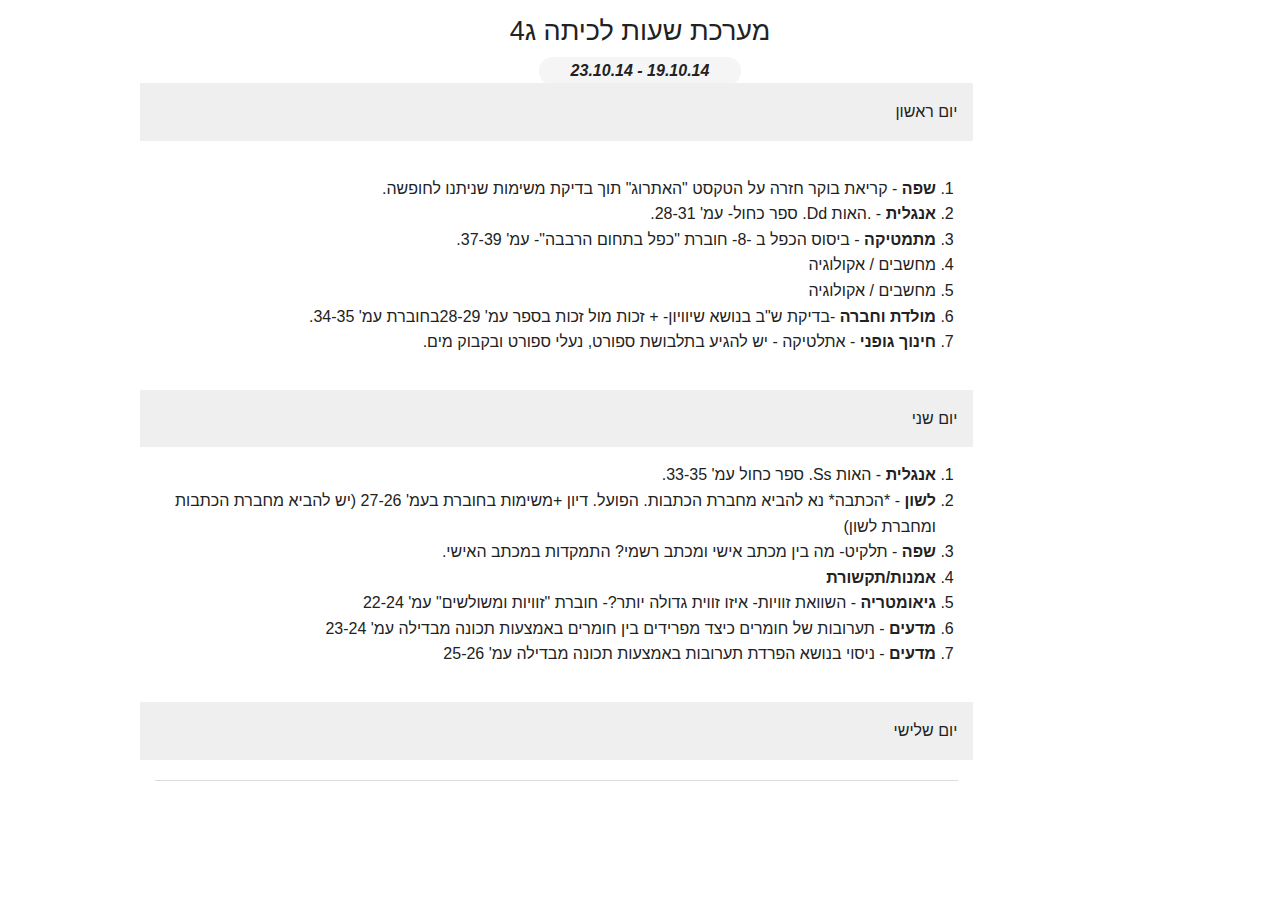
==== index-accordion.html @ ccefd31f "testing few sections open at once" ====
<!doctype html>
<html class="no-js" lang="he" dir='rtl'>
<head>
  <meta charset="utf-8" />
  <meta name="author" content="Green Ido | @greenido | plus.google.com/+greenido">
  <meta name="viewport" content="width=device-width, initial-scale=1.0" />
  <title>מערכת שעות לכיתה ג4</title>
  <link rel="stylesheet" href="css/foundation.css" />
  <script src="js/vendor/modernizr.js"></script>
</head>
<body>
  <div class="row" >

    <div data-magellan-expedition="fixed" >
      <div class="large-12 columns">
        <center>
          <h3>
            מערכת שעות לכיתה ג4
          </h3>
          <span class='date-week'>19.10.14 - 23.10.14</span>
        </center>
      </div>
    </div>
  </div>

  <div class="row">
    <div class="large-10 columns">
      <div class="row">
        <dl class="accordion" data-accordion>
          <dd class="accordion-navigation">
            <a href="#panel1b">יום ראשון</a>
            <div id="panel1b" class="content active">
              <p>
                <ol>
                  <li> <b>שפה</b>
                    - קריאת בוקר  חזרה על הטקסט "האתרוג" תוך בדיקת משימות שניתנו לחופשה.
                  </li>
                  <li> <b>אנגלית</b>
                    -  .האות Dd. ספר כחול- עמ' 28-31.
                  </li>
                  <li>
                    <b>מתמטיקה</b>
                    - ביסוס הכפל ב -8- חוברת "כפל בתחום הרבבה"- עמ' 37-39.
                  </li>
                  <li>מחשבים / אקולוגיה</li>
                  <li>מחשבים / אקולוגיה</li>
                  <li>
                    <b>מולדת וחברה</b>
                    -בדיקת ש"ב בנושא שיוויון- + זכות מול זכות בספר עמ' 28-29בחוברת עמ' 34-35.
                  </li>
                  <li>
                    <b>חינוך גופני</b>
                    - אתלטיקה - יש להגיע בתלבושת ספורט, נעלי ספורט ובקבוק מים.
                  </li>
                </ol>
              </p>
            </div>
          </dd>
          <dd class="accordion-navigation">
            <a href="#panel2b">יום שני</a>
            <div id="panel2b" class="content active">
              <ol>
                <li>
                  <b>אנגלית</b>
                  -  האות Ss. ספר כחול עמ' 33-35.
                </li>
                <li>
                  <b>לשון</b>
                  -  *הכתבה* נא להביא מחברת הכתבות. הפועל. דיון +משימות בחוברת בעמ' 27-26
                        (יש להביא מחברת הכתבות ומחברת לשון)
                </li>
                <li>
                  <b>שפה</b>
                  - תלקיט- מה בין מכתב אישי ומכתב רשמי? התמקדות במכתב האישי.
                </li>
                <li>
                  <b>אמנות/תקשורת</b>
                </li>
                <li>
                  <b>גיאומטריה</b>
                  - השוואת זוויות- איזו זווית גדולה יותר?- חוברת "זוויות ומשולשים" עמ' 22-24
                </li>
                <li>
                  <b>מדעים</b>
                  -   תערובות של חומרים
                    כיצד מפרידים בין חומרים באמצעות תכונה מבדילה
                      עמ' 23-24
                </li>
                <li>
                  <b>מדעים</b>
                  - ניסוי בנושא הפרדת תערובות באמצעות תכונה מבדילה
                    עמ' 25-26
                </li>
              </ol>
            </div>
          </dd>
          <dd class="accordion-navigation">
            <a href="#panel3b">יום שלישי</a>
            <div id="panel3b" class="content">
              <ol>
                <li>
                  <b>חינוך גופני</b>
                  -אתלטיקה (יש להגיע בתלבושת ספורט, נעלי ספורט ובקבוק מים)
                </li>
                <li>
                  <b>תורה</b>
                  – בדיקת המשימות שניתנו + פרק ד' פס' כ"ז- ל"א- משה ואהרון נפגשים עם בנ"י- דיון ומשימות
                </li>
                <li>
                  <b>שפה</b>
                  -  השיר.  "איך שיר נולד"/יהונתן גפן. דיון על מאפייני השיר +משימות.
                </li>
                <li>
                  <b>מתמטיקה</b>
                  - ביסוס הכפל והחילוק- חוברת "כפל בתחום הרבבה" עמ' 40-42.
                </li>
                <li>
                  <b>תורה</b>
                  - חזרה לקראת משימת הערכה בתורה
                </li>
                <li>
                  <b>שעת חינוך</b>
                  - פתרון קונפליקטים
                </li>
              </ol>
            </div>
          </dd>
        </dl>

      </div>
      <hr />
    </div>
  </div>

  <script src="js/vendor/jquery.js"></script>
  <script src="js/foundation.min.js"></script>
  <script src="js/foundation/foundation.accordion.js"></script>
  <script src="js/foundation/foundation.magellan.js"></script>
  <script>$(document).foundation();</script>

  <!-- Google Analytics -->
  <script>
      (function(i,s,o,g,r,a,m){i['GoogleAnalyticsObject']=r;i[r]=i[r]||function(){
      (i[r].q=i[r].q||[]).push(arguments)},i[r].l=1*new Date();a=s.createElement(o),
      m=s.getElementsByTagName(o)[0];a.async=1;a.src=g;m.parentNode.insertBefore(a,m)
      })(window,document,'script','//www.google-analytics.com/analytics.js','ga');
      ga('create', 'UA-27750723-1', 'auto');
      ga('require', 'displayfeatures');
      ga('send', 'pageview');
  </script>

</body>
</html>
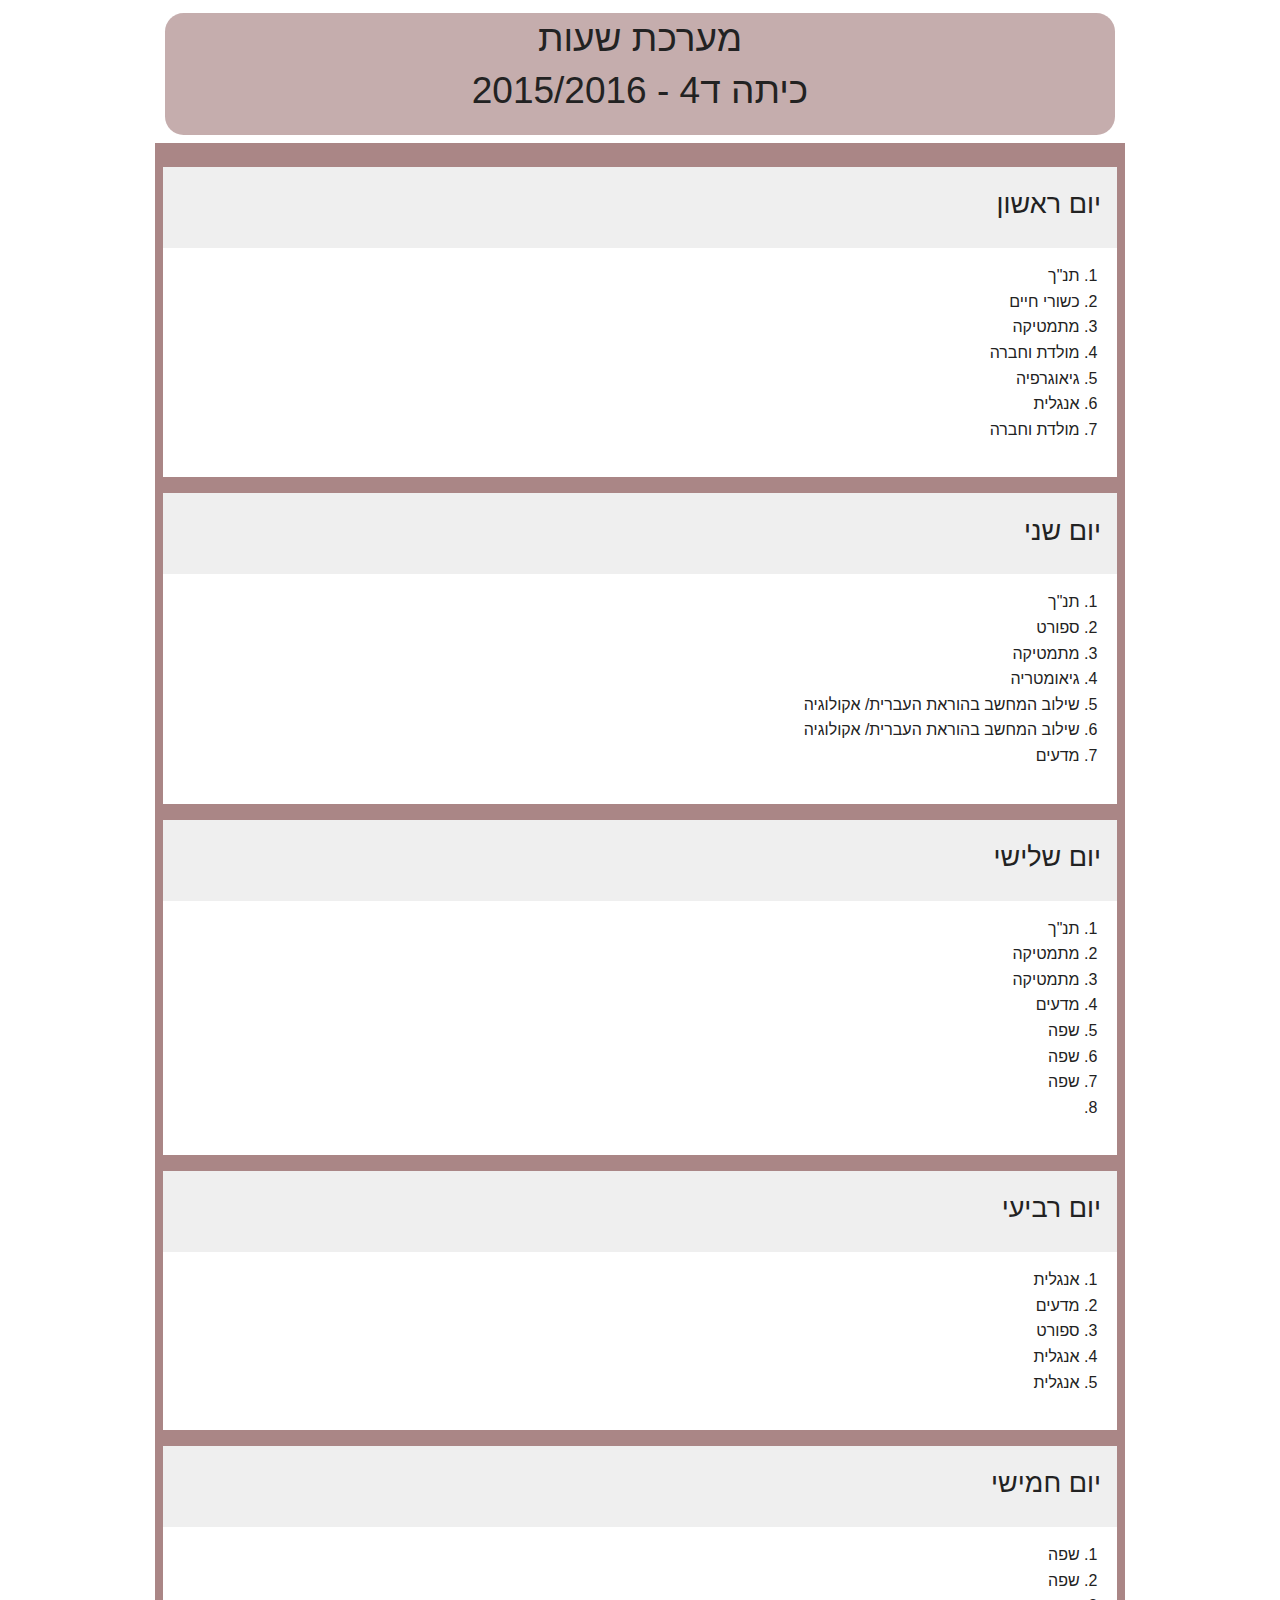
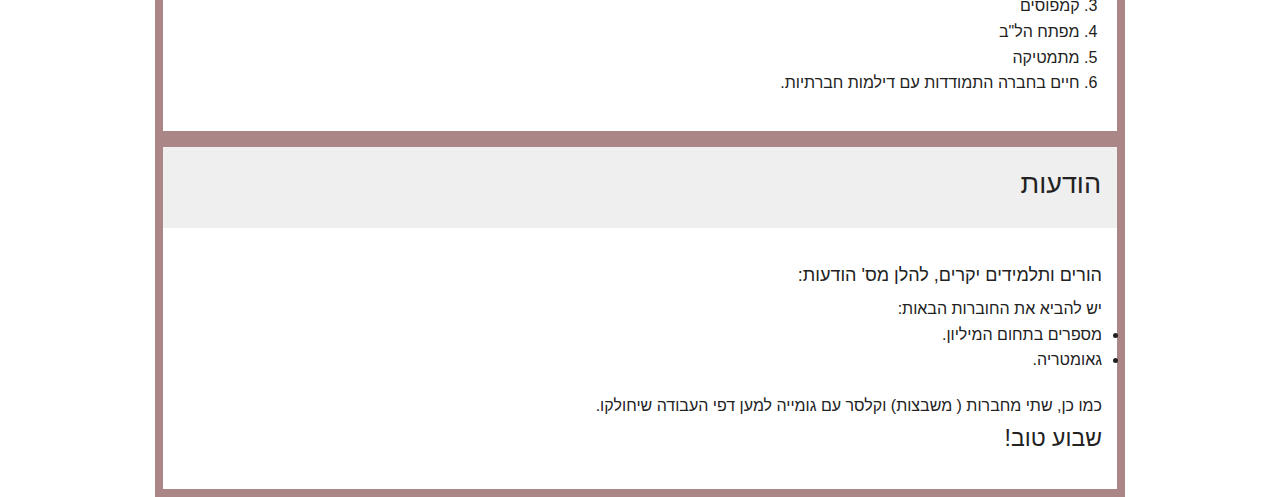
==== commit 438c94bc: "updated the time table" ====
--- a/index-accordion.html
+++ b/index-accordion.html
@@ -4,131 +4,131 @@
   <meta charset="utf-8" />
   <meta name="author" content="Green Ido | @greenido | plus.google.com/+greenido">
   <meta name="viewport" content="width=device-width, initial-scale=1.0" />
-  <title>מערכת שעות לכיתה ג4</title>
+  <title>מערכת שעות לכיתה ד4</title>
   <link rel="stylesheet" href="css/foundation.css" />
   <script src="js/vendor/modernizr.js"></script>
 </head>
+<style>
+  dl {
+    background: rgba(169, 132, 132, 0.87);
+  }
+  dd {
+    background: rgba(169, 132, 132, 0.87);
+    padding: 0.5em;
+  }
+  h2 {
+    background: rgba(169, 132, 132, 0.67);
+    padding-bottom: 0.5em;
+    border-radius: 0.5em;
+  }
+</style>
 <body>
   <div class="row" >
-
     <div data-magellan-expedition="fixed" >
       <div class="large-12 columns">
         <center>
-          <h3>
-            מערכת שעות לכיתה ג4
-          </h3>
-          <span class='date-week'>19.10.14 - 23.10.14</span>
+          <h2>
+            מערכת שעות <br>כיתה ד4 - 2015/2016
+          </h2>
         </center>
       </div>
     </div>
   </div>
 
-  <div class="row">
-    <div class="large-10 columns">
-      <div class="row">
+  <div class="row" dir='rtl'>
+    <div class="large-12 small-12 columns large-centered">
         <dl class="accordion" data-accordion>
           <dd class="accordion-navigation">
-            <a href="#panel1b">יום ראשון</a>
-            <div id="panel1b" class="content active">
-              <p>
-                <ol>
-                  <li> <b>שפה</b>
-                    - קריאת בוקר  חזרה על הטקסט "האתרוג" תוך בדיקת משימות שניתנו לחופשה.
-                  </li>
-                  <li> <b>אנגלית</b>
-                    -  .האות Dd. ספר כחול- עמ' 28-31.
-                  </li>
-                  <li>
-                    <b>מתמטיקה</b>
-                    - ביסוס הכפל ב -8- חוברת "כפל בתחום הרבבה"- עמ' 37-39.
-                  </li>
-                  <li>מחשבים / אקולוגיה</li>
-                  <li>מחשבים / אקולוגיה</li>
-                  <li>
-                    <b>מולדת וחברה</b>
-                    -בדיקת ש"ב בנושא שיוויון- + זכות מול זכות בספר עמ' 28-29בחוברת עמ' 34-35.
-                  </li>
-                  <li>
-                    <b>חינוך גופני</b>
-                    - אתלטיקה - יש להגיע בתלבושת ספורט, נעלי ספורט ובקבוק מים.
-                  </li>
-                </ol>
-              </p>
-            </div>
           </dd>
           <dd class="accordion-navigation">
-            <a href="#panel2b">יום שני</a>
-            <div id="panel2b" class="content active">
+            <a href="#panel1b"> <h3> יום ראשון </h3></a>
+            <div id="panel1b" class="content active ">
               <ol>
-                <li>
-                  <b>אנגלית</b>
-                  -  האות Ss. ספר כחול עמ' 33-35.
-                </li>
-                <li>
-                  <b>לשון</b>
-                  -  *הכתבה* נא להביא מחברת הכתבות. הפועל. דיון +משימות בחוברת בעמ' 27-26
-                        (יש להביא מחברת הכתבות ומחברת לשון)
-                </li>
-                <li>
-                  <b>שפה</b>
-                  - תלקיט- מה בין מכתב אישי ומכתב רשמי? התמקדות במכתב האישי.
-                </li>
-                <li>
-                  <b>אמנות/תקשורת</b>
-                </li>
-                <li>
-                  <b>גיאומטריה</b>
-                  - השוואת זוויות- איזו זווית גדולה יותר?- חוברת "זוויות ומשולשים" עמ' 22-24
-                </li>
-                <li>
-                  <b>מדעים</b>
-                  -   תערובות של חומרים
-                    כיצד מפרידים בין חומרים באמצעות תכונה מבדילה
-                      עמ' 23-24
-                </li>
-                <li>
-                  <b>מדעים</b>
-                  - ניסוי בנושא הפרדת תערובות באמצעות תכונה מבדילה
-                    עמ' 25-26
-                </li>
+               <li>תנ"ך</li>
+                <li>כשורי חיים</li>
+                <li>מתמטיקה</li>
+                <li>מולדת וחברה</li>
+                <li>גיאוגרפיה</li>
+                <li>אנגלית</li>
+                <li>מולדת וחברה</li>
               </ol>
             </div>
           </dd>
           <dd class="accordion-navigation">
-            <a href="#panel3b">יום שלישי</a>
-            <div id="panel3b" class="content">
+            <a href="#panel2b"> <h3> יום שני </h3></a>
+            <div id="panel2b" class=" content active ">
               <ol>
-                <li>
-                  <b>חינוך גופני</b>
-                  -אתלטיקה (יש להגיע בתלבושת ספורט, נעלי ספורט ובקבוק מים)
-                </li>
-                <li>
-                  <b>תורה</b>
-                  – בדיקת המשימות שניתנו + פרק ד' פס' כ"ז- ל"א- משה ואהרון נפגשים עם בנ"י- דיון ומשימות
-                </li>
-                <li>
-                  <b>שפה</b>
-                  -  השיר.  "איך שיר נולד"/יהונתן גפן. דיון על מאפייני השיר +משימות.
-                </li>
-                <li>
-                  <b>מתמטיקה</b>
-                  - ביסוס הכפל והחילוק- חוברת "כפל בתחום הרבבה" עמ' 40-42.
-                </li>
-                <li>
-                  <b>תורה</b>
-                  - חזרה לקראת משימת הערכה בתורה
-                </li>
-                <li>
-                  <b>שעת חינוך</b>
-                  - פתרון קונפליקטים
-                </li>
-              </ol>
+              <li>תנ"ך</li>
+              <li>ספורט</li>
+              <li>מתמטיקה</li>
+              <li>גיאומטריה</li>
+              <li>שילוב המחשב בהוראת העברית/ אקולוגיה</li>
+              <li>שילוב המחשב בהוראת העברית/ אקולוגיה</li>
+              <li>מדעים</li>
+            </ol>
+            </div>
+          </dd>
+
+          <dd class="accordion-navigation">
+            <a href="#panel3b"> <h3> יום שלישי </h3></a>
+            <div id="panel3b" class="content active">
+              <ol>
+             <li>תנ"ך</li>
+              <li>מתמטיקה </li>
+              <li>מתמטיקה</li>
+              <li>מדעים</li>
+              <li>שפה</li>
+              <li>שפה</li>
+              <li>שפה</li>
+              <li></li>
+            </ol>
+            </div>
+          </dd>
+
+          <dd class="accordion-navigation">
+            <a href="#panel4b"> <h3> יום רביעי </h3></a>
+            <div id="panel4b" class="content active">
+              <ol>
+              <li>אנגלית</li>
+              <li>מדעים</li>
+              <li>ספורט</li>
+              <li>אנגלית</li>
+              <li>אנגלית</li>
+            </ol>
+            </div>
+          </dd>
+
+          <dd class="accordion-navigation">
+            <a href="#panel5b"> <h3> יום חמישי </h3></a>
+            <div id="panel5b" class="content active">
+              <ol>
+              <li>שפה</li>
+              <li>שפה</li>
+              <li>קמפוסים</li>
+              <li>מפתח הל"ב</li>
+              <li>מתמטיקה </li>
+              <li>חיים בחברה התמודדות עם דילמות חברתיות.</li>
+            </ol>
+            </div>
+          </dd>
+
+          <dd class="accordion-navigation">
+            <a href="#panel6b"> <h3> הודעות </h3></a>
+            <div id="panel6b" class="content active">
+              <p>
+              <h5>הורים ותלמידים יקרים, להלן מס' הודעות:</h5>
+                              יש להביא את החוברות הבאות:
+              <ul>
+                <li> מספרים בתחום המיליון. </li>
+                <li> גאומטריה. </li>
+              </ul>
+              כמו כן, שתי מחברות ( משבצות) וקלסר עם גומייה למען דפי העבודה שיחולקו. 
+              <h4>שבוע טוב!</h4>
+            </p>
             </div>
           </dd>
         </dl>
 
-      </div>
-      <hr />
     </div>
   </div>
 
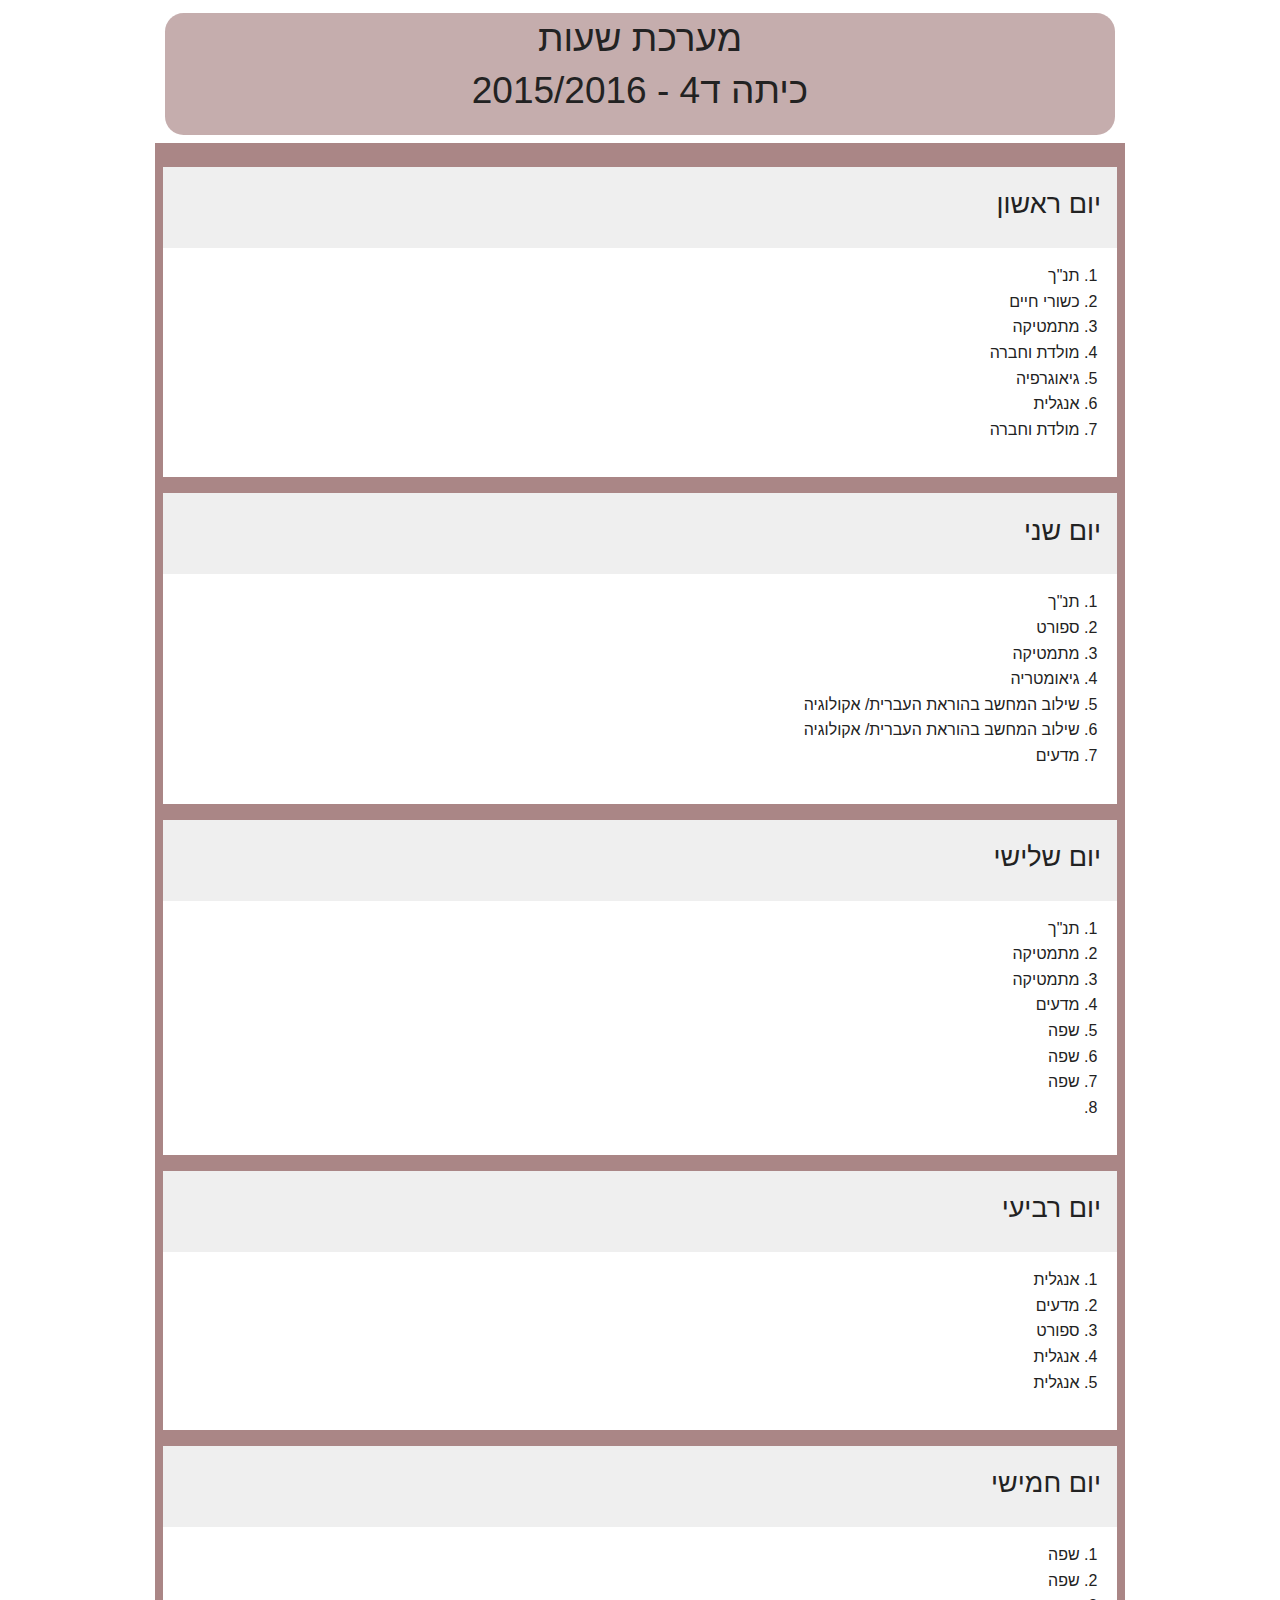
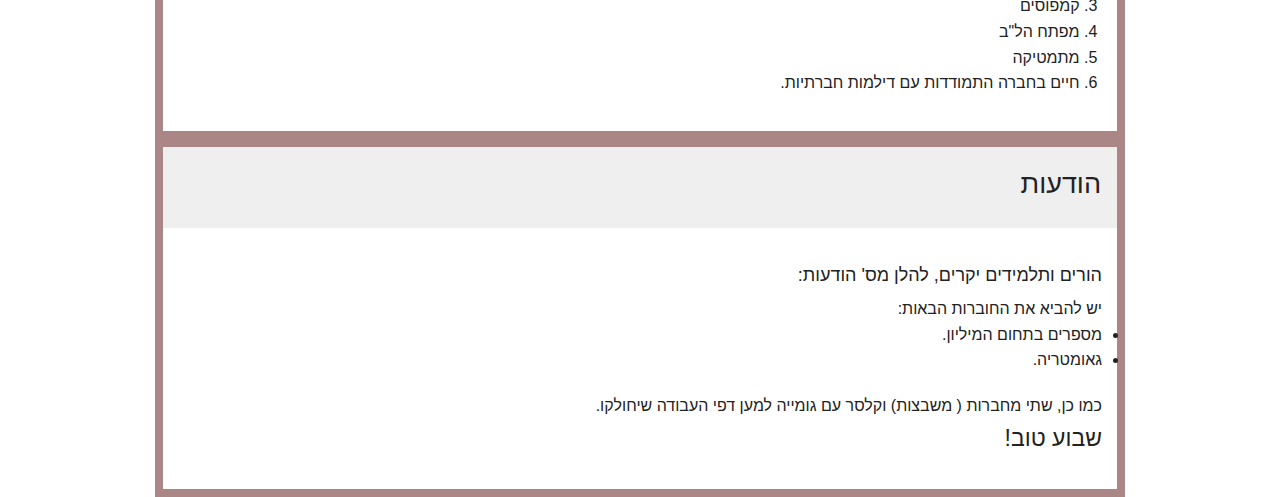
==== commit 1a7af451: "adding version" ====
--- a/index-accordion.html
+++ b/index-accordion.html
@@ -8,7 +8,7 @@
   <link rel="stylesheet" href="css/foundation.css" />
   <script src="js/vendor/modernizr.js"></script>
 </head>
-<style>
+  <style>
   dl {
     background: rgba(169, 132, 132, 0.87);
   }
@@ -28,8 +28,8 @@
       <div class="large-12 columns">
         <center>
           <h2>
-            מערכת שעות <br>כיתה ד4 - 2015/2016
-          </h2>
+            מערכת שעות
+            <br>כיתה ד4 - 2015/2016</h2>
         </center>
       </div>
     </div>
@@ -37,27 +37,30 @@
 
   <div class="row" dir='rtl'>
     <div class="large-12 small-12 columns large-centered">
-        <dl class="accordion" data-accordion>
-          <dd class="accordion-navigation">
-          </dd>
-          <dd class="accordion-navigation">
-            <a href="#panel1b"> <h3> יום ראשון </h3></a>
-            <div id="panel1b" class="content active ">
-              <ol>
-               <li>תנ"ך</li>
-                <li>כשורי חיים</li>
-                <li>מתמטיקה</li>
-                <li>מולדת וחברה</li>
-                <li>גיאוגרפיה</li>
-                <li>אנגלית</li>
-                <li>מולדת וחברה</li>
-              </ol>
-            </div>
-          </dd>
-          <dd class="accordion-navigation">
-            <a href="#panel2b"> <h3> יום שני </h3></a>
-            <div id="panel2b" class=" content active ">
-              <ol>
+      <dl class="accordion" data-accordion>
+        <dd class="accordion-navigation"></dd>
+        <dd class="accordion-navigation">
+          <a href="#panel1b">
+            <h3>יום ראשון</h3>
+          </a>
+          <div id="panel1b" class="content active ">
+            <ol>
+              <li>תנ"ך</li>
+              <li>כשורי חיים</li>
+              <li>מתמטיקה</li>
+              <li>מולדת וחברה</li>
+              <li>גיאוגרפיה</li>
+              <li>אנגלית</li>
+              <li>מולדת וחברה</li>
+            </ol>
+          </div>
+        </dd>
+        <dd class="accordion-navigation">
+          <a href="#panel2b">
+            <h3>יום שני</h3>
+          </a>
+          <div id="panel2b" class=" content active ">
+            <ol>
               <li>תנ"ך</li>
               <li>ספורט</li>
               <li>מתמטיקה</li>
@@ -66,15 +69,17 @@
               <li>שילוב המחשב בהוראת העברית/ אקולוגיה</li>
               <li>מדעים</li>
             </ol>
-            </div>
-          </dd>
+          </div>
+        </dd>
 
-          <dd class="accordion-navigation">
-            <a href="#panel3b"> <h3> יום שלישי </h3></a>
-            <div id="panel3b" class="content active">
-              <ol>
-             <li>תנ"ך</li>
-              <li>מתמטיקה </li>
+        <dd class="accordion-navigation">
+          <a href="#panel3b">
+            <h3>יום שלישי</h3>
+          </a>
+          <div id="panel3b" class="content active">
+            <ol>
+              <li>תנ"ך</li>
+              <li>מתמטיקה</li>
               <li>מתמטיקה</li>
               <li>מדעים</li>
               <li>שפה</li>
@@ -82,52 +87,58 @@
               <li>שפה</li>
               <li></li>
             </ol>
-            </div>
-          </dd>
+          </div>
+        </dd>
 
-          <dd class="accordion-navigation">
-            <a href="#panel4b"> <h3> יום רביעי </h3></a>
-            <div id="panel4b" class="content active">
-              <ol>
+        <dd class="accordion-navigation">
+          <a href="#panel4b">
+            <h3>יום רביעי</h3>
+          </a>
+          <div id="panel4b" class="content active">
+            <ol>
               <li>אנגלית</li>
               <li>מדעים</li>
               <li>ספורט</li>
               <li>אנגלית</li>
               <li>אנגלית</li>
             </ol>
-            </div>
-          </dd>
+          </div>
+        </dd>
 
-          <dd class="accordion-navigation">
-            <a href="#panel5b"> <h3> יום חמישי </h3></a>
-            <div id="panel5b" class="content active">
-              <ol>
+        <dd class="accordion-navigation">
+          <a href="#panel5b">
+            <h3>יום חמישי</h3>
+          </a>
+          <div id="panel5b" class="content active">
+            <ol>
               <li>שפה</li>
               <li>שפה</li>
               <li>קמפוסים</li>
               <li>מפתח הל"ב</li>
-              <li>מתמטיקה </li>
+              <li>מתמטיקה</li>
               <li>חיים בחברה התמודדות עם דילמות חברתיות.</li>
             </ol>
-            </div>
-          </dd>
+          </div>
+        </dd>
 
-          <dd class="accordion-navigation">
-            <a href="#panel6b"> <h3> הודעות </h3></a>
-            <div id="panel6b" class="content active">
-              <p>
+        <dd class="accordion-navigation">
+          <a href="#panel6b">
+            <h3>הודעות</h3>
+          </a>
+          <div id="panel6b" class="content active">
+            <p>
               <h5>הורים ותלמידים יקרים, להלן מס' הודעות:</h5>
-                              יש להביא את החוברות הבאות:
+              יש להביא את החוברות הבאות:
               <ul>
-                <li> מספרים בתחום המיליון. </li>
-                <li> גאומטריה. </li>
+                <li>מספרים בתחום המיליון.</li>
+                <li>גאומטריה.</li>
               </ul>
-              כמו כן, שתי מחברות ( משבצות) וקלסר עם גומייה למען דפי העבודה שיחולקו. 
+              כמו כן, שתי מחברות ( משבצות) וקלסר עם גומייה למען דפי העבודה שיחולקו.
               <h4>שבוע טוב!</h4>
             </p>
-            </div>
-          </dd>
-        </dl>
+          </div>
+        </dd>
+      </dl>
 
     </div>
   </div>
@@ -148,6 +159,6 @@
       ga('require', 'displayfeatures');
       ga('send', 'pageview');
   </script>
-
+  <!-- v0.5 -->
 </body>
 </html>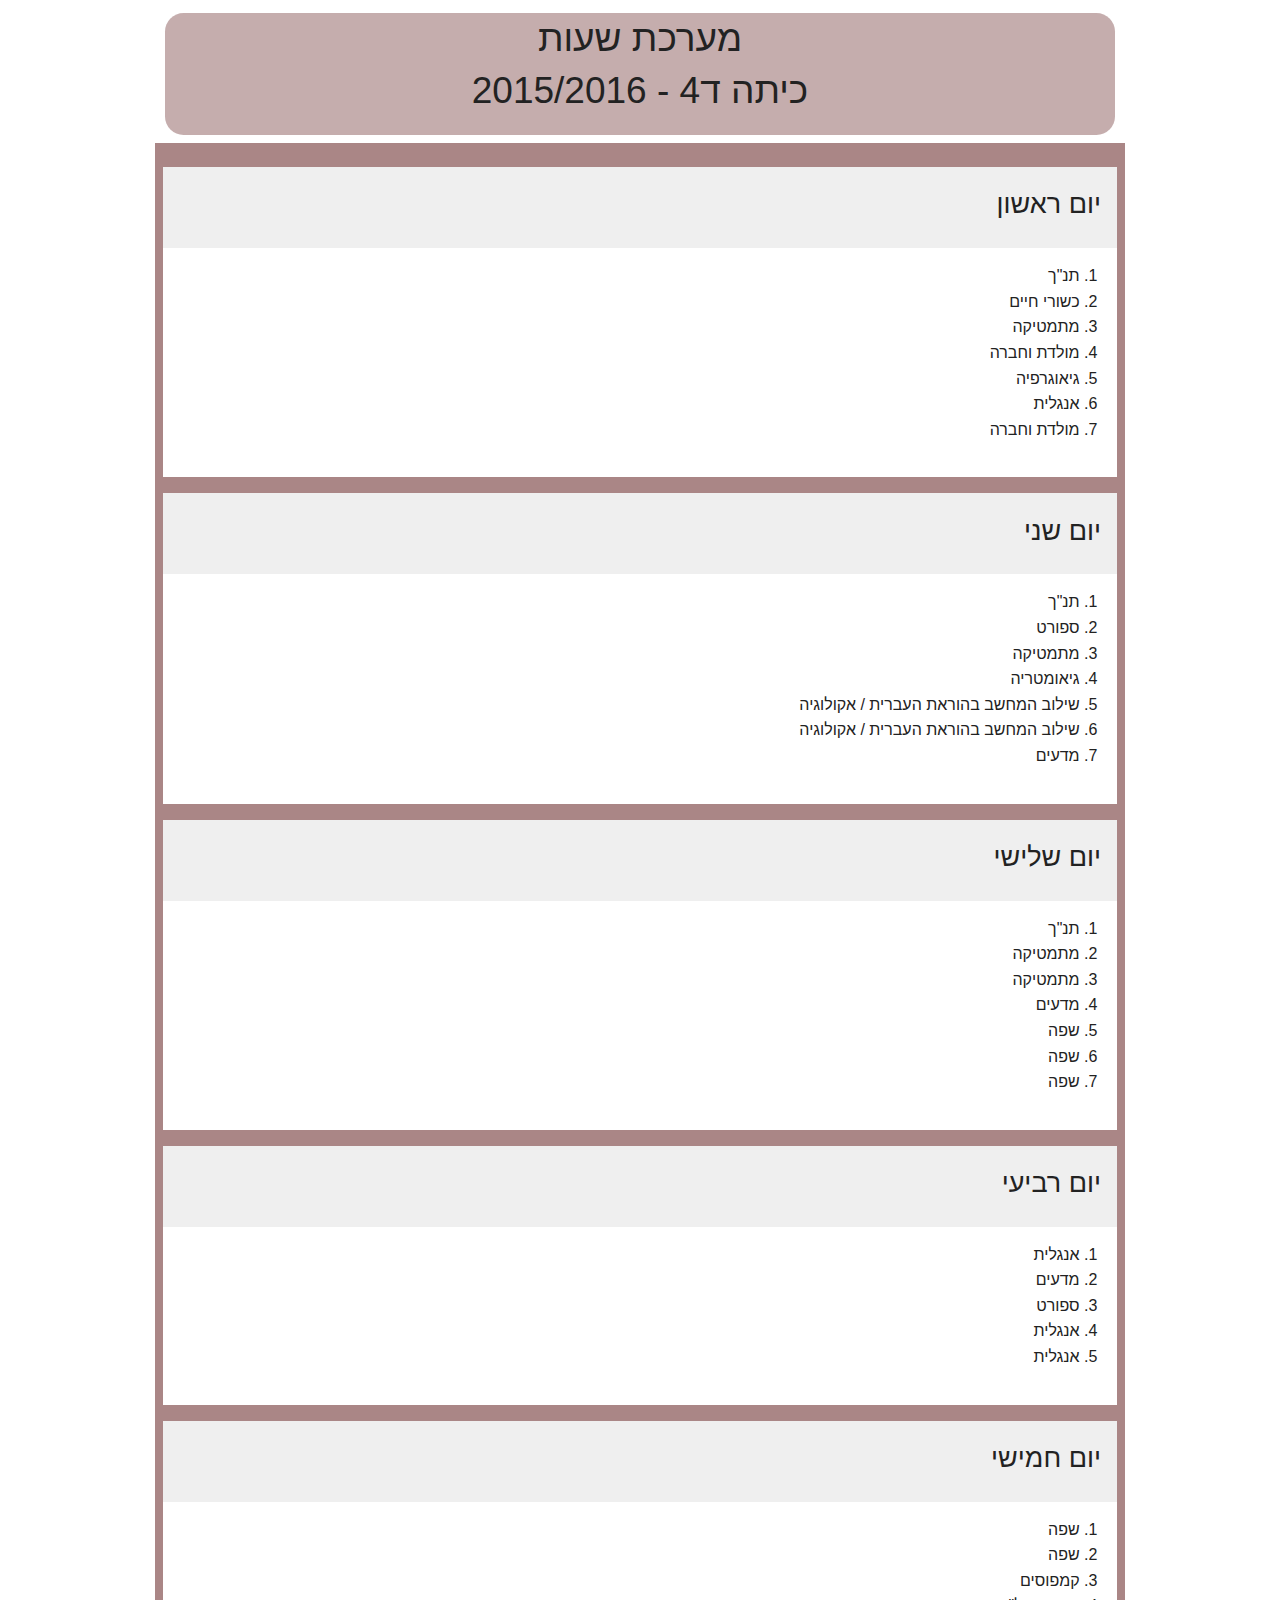
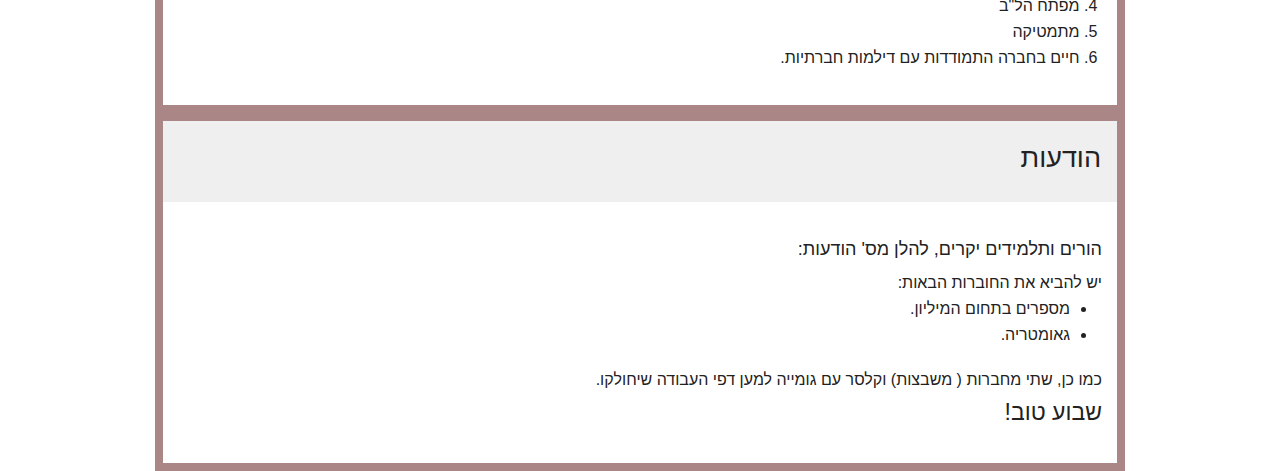
==== commit bb8a01f9: "tune the wording" ====
--- a/index-accordion.html
+++ b/index-accordion.html
@@ -8,7 +8,11 @@
   <link rel="stylesheet" href="css/foundation.css" />
   <script src="js/vendor/modernizr.js"></script>
 </head>
+
   <style>
+  ul {
+    margin-right: 2em;
+  }
   dl {
     background: rgba(169, 132, 132, 0.87);
   }
@@ -65,8 +69,8 @@
               <li>ספורט</li>
               <li>מתמטיקה</li>
               <li>גיאומטריה</li>
-              <li>שילוב המחשב בהוראת העברית/ אקולוגיה</li>
-              <li>שילוב המחשב בהוראת העברית/ אקולוגיה</li>
+              <li>שילוב המחשב בהוראת העברית / אקולוגיה</li>
+              <li>שילוב המחשב בהוראת העברית / אקולוגיה</li>
               <li>מדעים</li>
             </ol>
           </div>
@@ -85,7 +89,6 @@
               <li>שפה</li>
               <li>שפה</li>
               <li>שפה</li>
-              <li></li>
             </ol>
           </div>
         </dd>
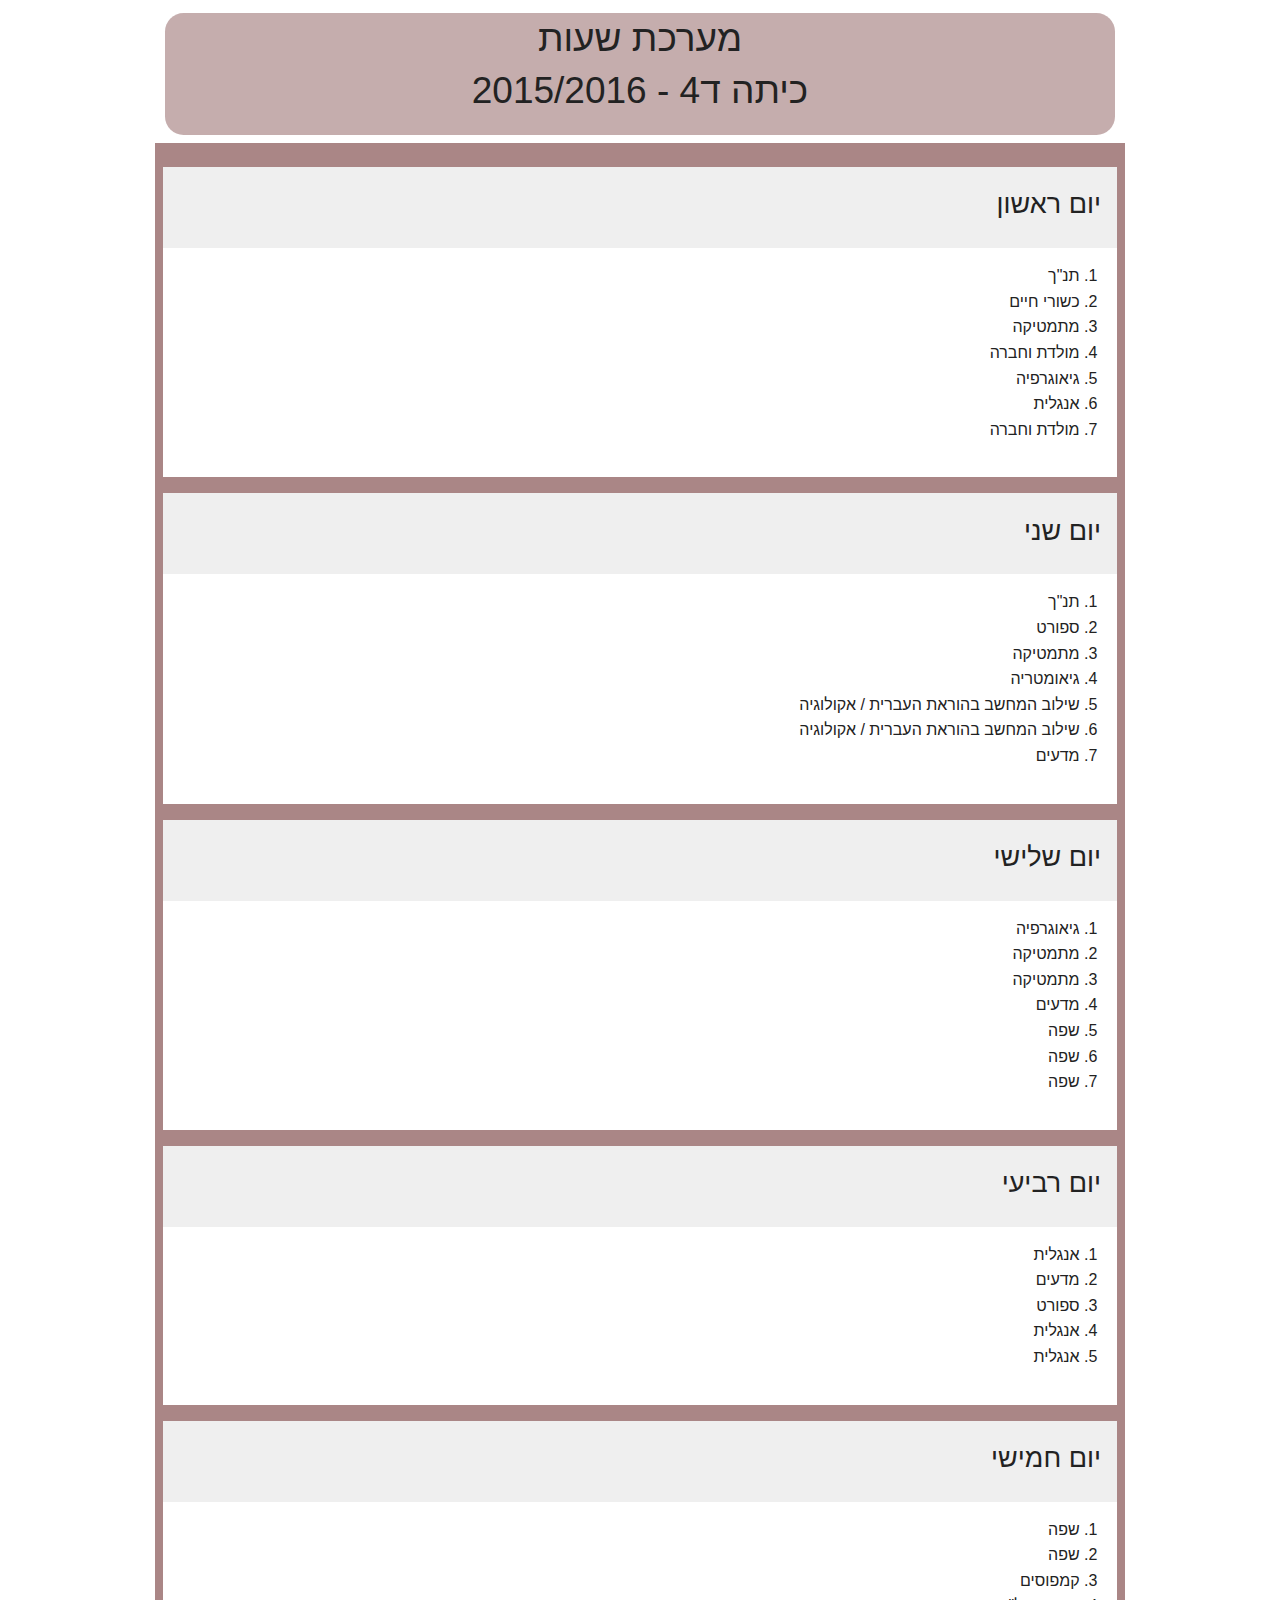
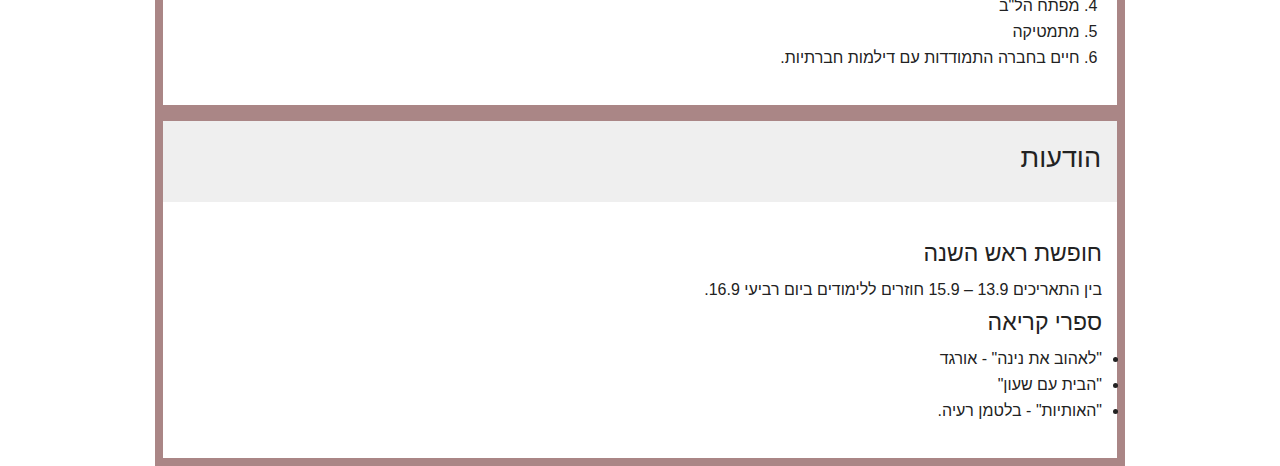
==== commit efac2991: "update the time schedule" ====
--- a/index-accordion.html
+++ b/index-accordion.html
@@ -4,7 +4,11 @@
   <meta charset="utf-8" />
   <meta name="author" content="Green Ido | @greenido | plus.google.com/+greenido">
   <meta name="viewport" content="width=device-width, initial-scale=1.0" />
+  
   <title>מערכת שעות לכיתה ד4</title>
+
+  <link rel="manifest" href="manifest.json">
+
   <link rel="stylesheet" href="css/foundation.css" />
   <script src="js/vendor/modernizr.js"></script>
 </head>
@@ -82,7 +86,7 @@
           </a>
           <div id="panel3b" class="content active">
             <ol>
-              <li>תנ"ך</li>
+              <li>גיאוגרפיה</li>
               <li>מתמטיקה</li>
               <li>מתמטיקה</li>
               <li>מדעים</li>
@@ -130,14 +134,23 @@
           </a>
           <div id="panel6b" class="content active">
             <p>
-              <h5>הורים ותלמידים יקרים, להלן מס' הודעות:</h5>
-              יש להביא את החוברות הבאות:
-              <ul>
-                <li>מספרים בתחום המיליון.</li>
-                <li>גאומטריה.</li>
-              </ul>
-              כמו כן, שתי מחברות ( משבצות) וקלסר עם גומייה למען דפי העבודה שיחולקו.
-              <h4>שבוע טוב!</h4>
+              <h4>חופשת ראש השנה</h4>
+                בין התאריכים 13.9 
+                – 15.9 
+                חוזרים ללימודים 
+                ביום רביעי 16.9.
+
+                <h4>
+                ספרי קריאה 
+                </h4>
+
+                <li>"לאהוב את נינה" - אורגד </li>
+                <li>
+                "הבית עם שעון" </li>
+                <li>
+                "האותיות" - בלטמן רעיה.
+                </li>
+
             </p>
           </div>
         </dd>
@@ -152,6 +165,17 @@
   <script src="js/foundation/foundation.magellan.js"></script>
   <script>$(document).foundation();</script>
 
+ <!-- offline support! -->
+  <script src="upup.min.js"></script>
+  <script>
+    UpUp.start({
+      'content-url': 'index-accordion.html',
+      'assets': ['css/foundation.css', 
+        'js/vendor/modernizr.js', 'js/vendor/jquery.js', 'js/foundation.min.js', 'js/foundation/foundation.accordion.js',
+        'js/foundation/foundation.magellan.js' ]
+    });
+  </script>
+
   <!-- Google Analytics -->
   <script>
       (function(i,s,o,g,r,a,m){i['GoogleAnalyticsObject']=r;i[r]=i[r]||function(){
